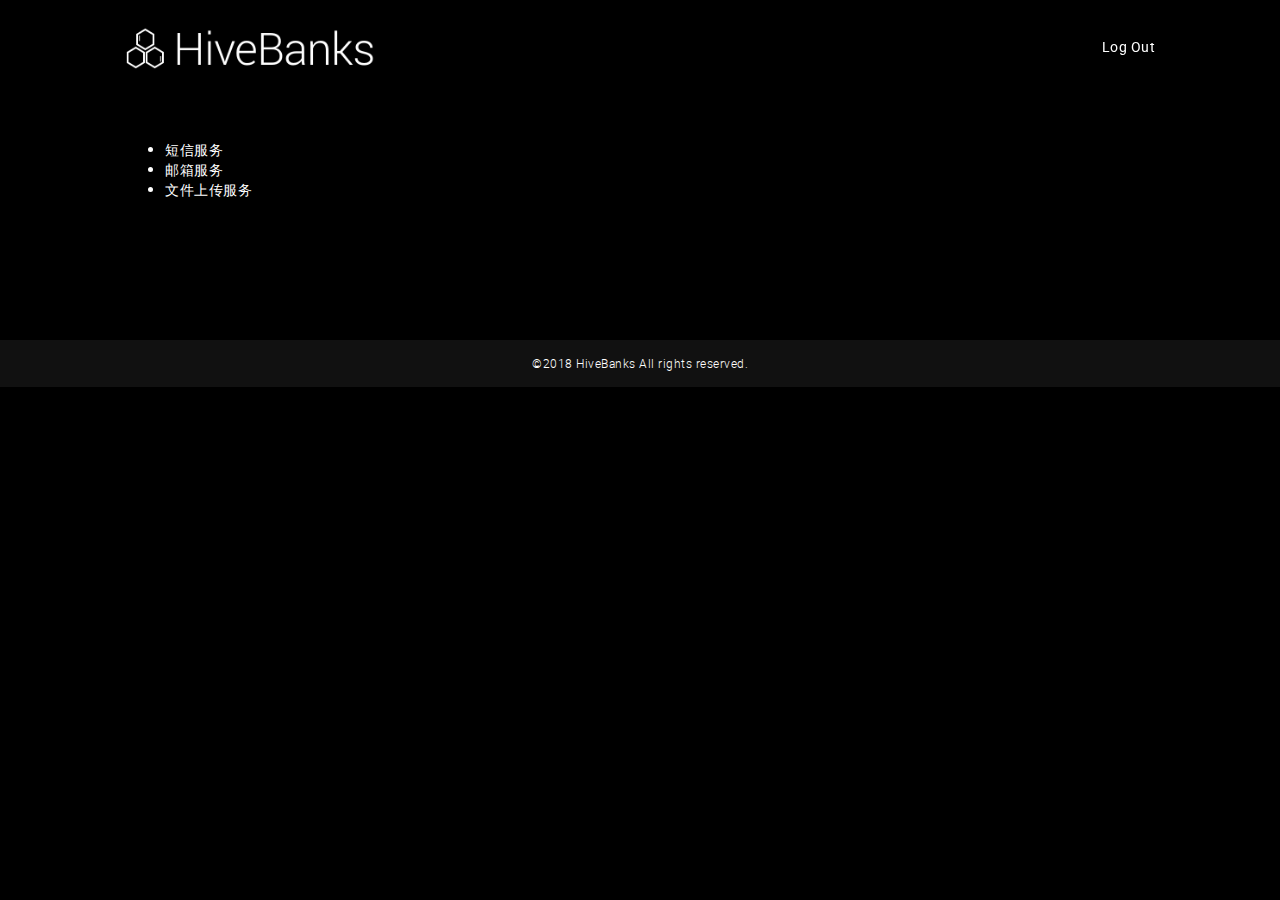
==== account.html @ 945f9048 "hivebanksweb" ====
<!Doctype html>
<html lang="en">
<head>

    <meta charset="utf-8">
    <meta http-equiv="X-UA-Compatible" content="IE=edge">
    <meta name="viewport" content="width=device-width, initial-scale=1, maximum-scale=1, user-scalable=no">

    <title>Hive Banks</title>
    <meta name="description" content="">

    <!-- Fav Icons -->
    <!-- <link rel="apple-touch-icon" sizes="120x120" href="/apple-touch-icon.png"> -->
    <!-- <link rel="icon" type="image/png" sizes="32x32" href="/favicon-32x32.png"> -->
    <!-- <link rel="icon" type="image/png" sizes="16x16" href="/favicon-16x16.png"> -->
    <!-- <link rel="manifest" href="/site.webmanifest"> -->
    <!-- <link rel="mask-icon" href="/safari-pinned-tab.svg" color="#5bbad5"> -->
    <meta name="msapplication-TileColor" content="#ffffff">
    <meta name="theme-color" content="#ffffff">

    <!-- CSS Includes -->
    <link rel="stylesheet" href="assets/css/bootstrap.min.css">
    <link href="assets/css/application.css" rel="stylesheet">
    <link rel="stylesheet" href="assets/css/animate.css">
    <link rel="stylesheet" href="assets/css/account.css">

    <!-- HTML5 shim and Respond.js for legacy support -->
    <!--[if lt IE 9]>
    <!--<script src="https://oss.maxcdn.com/html5shiv/3.7.3/html5shiv.min.js"></script>-->
    <!--<script src="https://oss.maxcdn.com/respond/1.4.2/respond.min.js"></script>-->
    <!--<![endif]&ndash;&gt;-->

    <!--<link rel="stylesheet" href="http://www.hivebanks.com/assets/js/layer/theme/default/layer.css?v=3.1.1"-->
    <link rel="stylesheet" href="assets/js/layer/theme/default/layer.css?v=3.1.1"
          id="layuicss-layer">
</head>
<style>
    .section--curveTop{
        background: unset;
    }
    /*body,html{*/
        /*background: #ffffff;*/
    /*}*/
    /*header.header{*/
        /*background: #000000;*/
        /*padding: 0;*/
    /*}*/
    /*.header-nav{*/
        /*align-items: center;*/
    /*}*/
    /*.wrapper{*/
        /*max-width: 1170px;*/
    /*}*/
</style>
<body>

<!-- Header -->
<header class="header">
    <div class="wrapper header-nav">
        <a class="logo" href="index.html"><img src="assets/img/logo.png" alt="Logo"></a>
        <div class="nav">
            <ul>
                <!--<li><a href="#projectProcess">Project Progress</a></li>-->
                <!--<li><a href="#useTutorial">Use Tutorial</a></li>-->
                <!--<li><a href="#ourTeam">OurTeam</a></li>-->
                <!--<li><a href="#download">DownLoad</a></li>-->
                <!--<li><a href="registerLa.html">Login</a></li>-->
                <li><a href="index.html">Log Out</a></li>
            </ul>
        </div>
        <!-- Hamburger Menu -->
        <div class="header__hamburger">
            <span></span>
            <span></span>
        </div>
    </div>

</header>

<section class="section section--hero" id="particles-js">
    <div class="wrapper">
        <div>
            <ul>
                <li>短信服务</li>
                <li>邮箱服务</li>
                <li>文件上传服务</li>
            </ul>
        </div>
    </div>
    <canvas class="particles-js-canvas-el" width="375" height="667" style="width: 100%; height: 100%;"></canvas>
</section>

<!-- Footer -->
<footer class="footer section--top100 section--curveTop">
    <div class="copyright">
        <div class="wrapper">
            ©2018 HiveBanks All rights reserved.
        </div>
    </div>
</footer>
<!-- Footer JS includes -->
<!--<script src="assets/js/cnt.js"></script>-->
<!-- Essential JS Includes -->
<script src="assets/js/jquery-3.3.1.min.js"></script>
<script src="assets/js/bootstrap.min.js"></script>
<script src="assets/js/wow.min.js"></script>
<!--<script src="assets/js/application.js"></script>-->
<!--<script src="assets/js/particles.min.js"></script>-->
<!--<script src="assets/js/particles.js"></script>-->
<script src="assets/js/layer/layer.js"></script>
<script src="assets/js/common.js"></script>
<script src="assets/js/account.js"></script>
<script>
    new WOW().init();
</script>

</body>
</html>
---- assets/css/application.css ----
@font-face {
  font-family: 'Roboto';
  src: url("../fonts/roboto-light-webfont.woff2") format("woff2"), url("../fonts/roboto-light-webfont.woff") format("woff");
  font-weight: 300;
  font-style: normal; }

@font-face {
  font-family: 'Roboto';
  src: url("../fonts/roboto-regular-webfont.woff2") format("woff2"), url("../fonts/roboto-regular-webfont.woff") format("woff");
  font-weight: normal;
  font-style: normal; }

@font-face {
  font-family: 'Roboto';
  src: url("../fonts/roboto-bold-webfont.woff2") format("woff2"), url("../fonts/roboto-bold-webfont.woff") format("woff");
  font-weight: 600;
  font-style: normal; }
.text-center{
  text-align: center;
}
.row {
  box-sizing: border-box;
  display: flex;
  flex: 0 1 auto;
  flex-direction: row;
  flex-wrap: wrap;
  margin-right: -15px;
  margin-left: 0;
  width: calc(100% + 15px);
  height: 100%; }

.column__xs--1 {
  width: 100%;
  display: block;
  padding: 0 15px 0 0;
  -webkit-box-sizing: border-box;
  -moz-box-sizing: border-box;
  box-sizing: border-box; }
  @media only screen and (min-width: 321px) {
    .column__xs--1 {
      flex-basis: 8.33333%;
      max-width: 8.33333%;
      flex-grow: 1;
      padding: 0 15px 0 0; } }

@media only screen and (max-width: 320px) {
  .hidden__xs {
    display: none !important; } }

.column__xs--2 {
  width: 100%;
  display: block;
  padding: 0 15px 0 0;
  -webkit-box-sizing: border-box;
  -moz-box-sizing: border-box;
  box-sizing: border-box; }
  @media only screen and (min-width: 321px) {
    .column__xs--2 {
      flex-basis: 16.66667%;
      max-width: 16.66667%;
      flex-grow: 1;
      padding: 0 15px 0 0; } }

@media only screen and (max-width: 320px) {
  .hidden__xs {
    display: none !important; } }

.column__xs--3 {
  width: 100%;
  display: block;
  padding: 0 15px 0 0;
  -webkit-box-sizing: border-box;
  -moz-box-sizing: border-box;
  box-sizing: border-box; }
  @media only screen and (min-width: 321px) {
    .column__xs--3 {
      flex-basis: 25%;
      max-width: 25%;
      flex-grow: 1;
      padding: 0 15px 0 0; } }

@media only screen and (max-width: 320px) {
  .hidden__xs {
    display: none !important; } }

.column__xs--4 {
  width: 100%;
  display: block;
  padding: 0 15px 0 0;
  -webkit-box-sizing: border-box;
  -moz-box-sizing: border-box;
  box-sizing: border-box; }
  @media only screen and (min-width: 321px) {
    .column__xs--4 {
      flex-basis: 33.33333%;
      max-width: 33.33333%;
      flex-grow: 1;
      padding: 0 15px 0 0; } }

@media only screen and (max-width: 320px) {
  .hidden__xs {
    display: none !important; } }

.column__xs--5 {
  width: 100%;
  display: block;
  padding: 0 15px 0 0;
  -webkit-box-sizing: border-box;
  -moz-box-sizing: border-box;
  box-sizing: border-box; }
  @media only screen and (min-width: 321px) {
    .column__xs--5 {
      flex-basis: 41.66667%;
      max-width: 41.66667%;
      flex-grow: 1;
      padding: 0 15px 0 0; } }

@media only screen and (max-width: 320px) {
  .hidden__xs {
    display: none !important; } }

.column__xs--6 {
  width: 100%;
  display: block;
  padding: 0 15px 0 0;
  -webkit-box-sizing: border-box;
  -moz-box-sizing: border-box;
  box-sizing: border-box; }
  @media only screen and (min-width: 321px) {
    .column__xs--6 {
      flex-basis: 50%;
      max-width: 50%;
      flex-grow: 1;
      padding: 0 15px 0 0; } }

@media only screen and (max-width: 320px) {
  .hidden__xs {
    display: none !important; } }

.column__xs--7 {
  width: 100%;
  display: block;
  padding: 0 15px 0 0;
  -webkit-box-sizing: border-box;
  -moz-box-sizing: border-box;
  box-sizing: border-box; }
  @media only screen and (min-width: 321px) {
    .column__xs--7 {
      flex-basis: 58.33333%;
      max-width: 58.33333%;
      flex-grow: 1;
      padding: 0 15px 0 0; } }

@media only screen and (max-width: 320px) {
  .hidden__xs {
    display: none !important; } }

.column__xs--8 {
  width: 100%;
  display: block;
  padding: 0 15px 0 0;
  -webkit-box-sizing: border-box;
  -moz-box-sizing: border-box;
  box-sizing: border-box; }
  @media only screen and (min-width: 321px) {
    .column__xs--8 {
      flex-basis: 66.66667%;
      max-width: 66.66667%;
      flex-grow: 1;
      padding: 0 15px 0 0; } }

@media only screen and (max-width: 320px) {
  .hidden__xs {
    display: none !important; } }

.column__xs--9 {
  width: 100%;
  display: block;
  padding: 0 15px 0 0;
  -webkit-box-sizing: border-box;
  -moz-box-sizing: border-box;
  box-sizing: border-box; }
  @media only screen and (min-width: 321px) {
    .column__xs--9 {
      flex-basis: 75%;
      max-width: 75%;
      flex-grow: 1;
      padding: 0 15px 0 0; } }

@media only screen and (max-width: 320px) {
  .hidden__xs {
    display: none !important; } }

.column__xs--10 {
  width: 100%;
  display: block;
  padding: 0 15px 0 0;
  -webkit-box-sizing: border-box;
  -moz-box-sizing: border-box;
  box-sizing: border-box; }
  @media only screen and (min-width: 321px) {
    .column__xs--10 {
      flex-basis: 83.33333%;
      max-width: 83.33333%;
      flex-grow: 1;
      padding: 0 15px 0 0; } }

@media only screen and (max-width: 320px) {
  .hidden__xs {
    display: none !important; } }

.column__xs--11 {
  width: 100%;
  display: block;
  padding: 0 15px 0 0;
  -webkit-box-sizing: border-box;
  -moz-box-sizing: border-box;
  box-sizing: border-box; }
  @media only screen and (min-width: 321px) {
    .column__xs--11 {
      flex-basis: 91.66667%;
      max-width: 91.66667%;
      flex-grow: 1;
      padding: 0 15px 0 0; } }

@media only screen and (max-width: 320px) {
  .hidden__xs {
    display: none !important; } }

.column__xs--12 {
  width: 100%;
  display: block;
  padding: 0 15px 0 0;
  -webkit-box-sizing: border-box;
  -moz-box-sizing: border-box;
  box-sizing: border-box; }
  @media only screen and (min-width: 321px) {
    .column__xs--12 {
      flex-basis: 100%;
      max-width: 100%;
      flex-grow: 1;
      padding: 0 15px 0 0; } }

@media only screen and (max-width: 320px) {
  .hidden__xs {
    display: none !important; } }

.column__sm--1 {
  width: 100%;
  display: block;
  padding: 0 15px 0 0;
  -webkit-box-sizing: border-box;
  -moz-box-sizing: border-box;
  box-sizing: border-box; }
  @media only screen and (min-width: 481px) {
    .column__sm--1 {
      flex-basis: 8.33333%;
      max-width: 8.33333%;
      flex-grow: 1;
      padding: 0 15px 0 0; } }

@media only screen and (max-width: 480px) and (min-width: 321px) {
  .hidden__sm {
    display: none !important; } }

.column__sm--2 {
  width: 100%;
  display: block;
  padding: 0 15px 0 0;
  -webkit-box-sizing: border-box;
  -moz-box-sizing: border-box;
  box-sizing: border-box; }
  @media only screen and (min-width: 481px) {
    .column__sm--2 {
      flex-basis: 16.66667%;
      max-width: 16.66667%;
      flex-grow: 1;
      padding: 0 15px 0 0; } }

@media only screen and (max-width: 480px) and (min-width: 321px) {
  .hidden__sm {
    display: none !important; } }

.column__sm--3 {
  width: 100%;
  display: block;
  padding: 0 15px 0 0;
  -webkit-box-sizing: border-box;
  -moz-box-sizing: border-box;
  box-sizing: border-box; }
  @media only screen and (min-width: 481px) {
    .column__sm--3 {
      flex-basis: 25%;
      max-width: 25%;
      flex-grow: 1;
      padding: 0 15px 0 0; } }

@media only screen and (max-width: 480px) and (min-width: 321px) {
  .hidden__sm {
    display: none !important; } }

.column__sm--4 {
  width: 100%;
  display: block;
  padding: 0 15px 0 0;
  -webkit-box-sizing: border-box;
  -moz-box-sizing: border-box;
  box-sizing: border-box; }
  @media only screen and (min-width: 481px) {
    .column__sm--4 {
      flex-basis: 33.33333%;
      max-width: 33.33333%;
      flex-grow: 1;
      padding: 0 15px 0 0; } }

@media only screen and (max-width: 480px) and (min-width: 321px) {
  .hidden__sm {
    display: none !important; } }

.column__sm--5 {
  width: 100%;
  display: block;
  padding: 0 15px 0 0;
  -webkit-box-sizing: border-box;
  -moz-box-sizing: border-box;
  box-sizing: border-box; }
  @media only screen and (min-width: 481px) {
    .column__sm--5 {
      flex-basis: 41.66667%;
      max-width: 41.66667%;
      flex-grow: 1;
      padding: 0 15px 0 0; } }

@media only screen and (max-width: 480px) and (min-width: 321px) {
  .hidden__sm {
    display: none !important; } }

.column__sm--6 {
  width: 100%;
  display: block;
  padding: 0 15px 0 0;
  -webkit-box-sizing: border-box;
  -moz-box-sizing: border-box;
  box-sizing: border-box; }
  @media only screen and (min-width: 481px) {
    .column__sm--6 {
      flex-basis: 50%;
      max-width: 50%;
      flex-grow: 1;
      padding: 0 15px 0 0; } }

@media only screen and (max-width: 480px) and (min-width: 321px) {
  .hidden__sm {
    display: none !important; } }

.column__sm--7 {
  width: 100%;
  display: block;
  padding: 0 15px 0 0;
  -webkit-box-sizing: border-box;
  -moz-box-sizing: border-box;
  box-sizing: border-box; }
  @media only screen and (min-width: 481px) {
    .column__sm--7 {
      flex-basis: 58.33333%;
      max-width: 58.33333%;
      flex-grow: 1;
      padding: 0 15px 0 0; } }

@media only screen and (max-width: 480px) and (min-width: 321px) {
  .hidden__sm {
    display: none !important; } }

.column__sm--8 {
  width: 100%;
  display: block;
  padding: 0 15px 0 0;
  -webkit-box-sizing: border-box;
  -moz-box-sizing: border-box;
  box-sizing: border-box; }
  @media only screen and (min-width: 481px) {
    .column__sm--8 {
      flex-basis: 66.66667%;
      max-width: 66.66667%;
      flex-grow: 1;
      padding: 0 15px 0 0; } }

@media only screen and (max-width: 480px) and (min-width: 321px) {
  .hidden__sm {
    display: none !important; } }

.column__sm--9 {
  width: 100%;
  display: block;
  padding: 0 15px 0 0;
  -webkit-box-sizing: border-box;
  -moz-box-sizing: border-box;
  box-sizing: border-box; }
  @media only screen and (min-width: 481px) {
    .column__sm--9 {
      flex-basis: 75%;
      max-width: 75%;
      flex-grow: 1;
      padding: 0 15px 0 0; } }

@media only screen and (max-width: 480px) and (min-width: 321px) {
  .hidden__sm {
    display: none !important; } }

.column__sm--10 {
  width: 100%;
  display: block;
  padding: 0 15px 0 0;
  -webkit-box-sizing: border-box;
  -moz-box-sizing: border-box;
  box-sizing: border-box; }
  @media only screen and (min-width: 481px) {
    .column__sm--10 {
      flex-basis: 83.33333%;
      max-width: 83.33333%;
      flex-grow: 1;
      padding: 0 15px 0 0; } }

@media only screen and (max-width: 480px) and (min-width: 321px) {
  .hidden__sm {
    display: none !important; } }

.column__sm--11 {
  width: 100%;
  display: block;
  padding: 0 15px 0 0;
  -webkit-box-sizing: border-box;
  -moz-box-sizing: border-box;
  box-sizing: border-box; }
  @media only screen and (min-width: 481px) {
    .column__sm--11 {
      flex-basis: 91.66667%;
      max-width: 91.66667%;
      flex-grow: 1;
      padding: 0 15px 0 0; } }

@media only screen and (max-width: 480px) and (min-width: 321px) {
  .hidden__sm {
    display: none !important; } }

.column__sm--12 {
  width: 100%;
  display: block;
  padding: 0 15px 0 0;
  -webkit-box-sizing: border-box;
  -moz-box-sizing: border-box;
  box-sizing: border-box; }
  @media only screen and (min-width: 481px) {
    .column__sm--12 {
      flex-basis: 100%;
      max-width: 100%;
      flex-grow: 1;
      padding: 0 15px 0 0; } }

@media only screen and (max-width: 480px) and (min-width: 321px) {
  .hidden__sm {
    display: none !important; } }

.column__md--1 {
  width: 100%;
  display: block;
  padding: 0 15px 0 0;
  -webkit-box-sizing: border-box;
  -moz-box-sizing: border-box;
  box-sizing: border-box; }
  @media only screen and (min-width: 769px) {
    .column__md--1 {
      flex-basis: 8.33333%;
      max-width: 8.33333%;
      flex-grow: 1;
      padding: 0 15px 0 0; } }

@media only screen and (max-width: 768px) and (min-width: 481px) {
  .hidden__md {
    display: none !important; } }

.column__md--2 {
  width: 100%;
  display: block;
  padding: 0 15px 0 0;
  -webkit-box-sizing: border-box;
  -moz-box-sizing: border-box;
  box-sizing: border-box; }
  @media only screen and (min-width: 769px) {
    .column__md--2 {
      flex-basis: 16.66667%;
      max-width: 16.66667%;
      flex-grow: 1;
      padding: 0 15px 0 0; } }

@media only screen and (max-width: 768px) and (min-width: 481px) {
  .hidden__md {
    display: none !important; } }

.column__md--3 {
  width: 100%;
  display: block;
  padding: 0 15px 0 0;
  -webkit-box-sizing: border-box;
  -moz-box-sizing: border-box;
  box-sizing: border-box; }
  @media only screen and (min-width: 769px) {
    .column__md--3 {
      flex-basis: 25%;
      max-width: 25%;
      flex-grow: 1;
      padding: 0 15px 0 0; } }

@media only screen and (max-width: 768px) and (min-width: 481px) {
  .hidden__md {
    display: none !important; } }

.column__md--4 {
  width: 100%;
  display: block;
  padding: 0 15px 0 0;
  -webkit-box-sizing: border-box;
  -moz-box-sizing: border-box;
  box-sizing: border-box; }
  @media only screen and (min-width: 769px) {
    .column__md--4 {
      flex-basis: 33.33333%;
      max-width: 33.33333%;
      flex-grow: 1;
      padding: 0 15px 0 0; } }

@media only screen and (max-width: 768px) and (min-width: 481px) {
  .hidden__md {
    display: none !important; } }

.column__md--5 {
  width: 100%;
  display: block;
  padding: 0 15px 0 0;
  -webkit-box-sizing: border-box;
  -moz-box-sizing: border-box;
  box-sizing: border-box; }
  @media only screen and (min-width: 769px) {
    .column__md--5 {
      flex-basis: 41.66667%;
      max-width: 41.66667%;
      flex-grow: 1;
      padding: 0 15px 0 0; } }

@media only screen and (max-width: 768px) and (min-width: 481px) {
  .hidden__md {
    display: none !important; } }

.column__md--6 {
  width: 100%;
  display: block;
  padding: 0 15px 0 0;
  -webkit-box-sizing: border-box;
  -moz-box-sizing: border-box;
  box-sizing: border-box; }
  @media only screen and (min-width: 769px) {
    .column__md--6 {
      flex-basis: 50%;
      max-width: 50%;
      flex-grow: 1;
      padding: 0 15px 0 0; } }

@media only screen and (max-width: 768px) and (min-width: 481px) {
  .hidden__md {
    display: none !important; } }

.column__md--7 {
  width: 100%;
  display: block;
  padding: 0 15px 0 0;
  -webkit-box-sizing: border-box;
  -moz-box-sizing: border-box;
  box-sizing: border-box; }
  @media only screen and (min-width: 769px) {
    .column__md--7 {
      flex-basis: 58.33333%;
      max-width: 58.33333%;
      flex-grow: 1;
      padding: 0 15px 0 0; } }

@media only screen and (max-width: 768px) and (min-width: 481px) {
  .hidden__md {
    display: none !important; } }

.column__md--8 {
  width: 100%;
  display: block;
  padding: 0 15px 0 0;
  -webkit-box-sizing: border-box;
  -moz-box-sizing: border-box;
  box-sizing: border-box; }
  @media only screen and (min-width: 769px) {
    .column__md--8 {
      flex-basis: 66.66667%;
      max-width: 66.66667%;
      flex-grow: 1;
      padding: 0 15px 0 0; } }

@media only screen and (max-width: 768px) and (min-width: 481px) {
  .hidden__md {
    display: none !important; } }

.column__md--9 {
  width: 100%;
  display: block;
  padding: 0 15px 0 0;
  -webkit-box-sizing: border-box;
  -moz-box-sizing: border-box;
  box-sizing: border-box; }
  @media only screen and (min-width: 769px) {
    .column__md--9 {
      flex-basis: 75%;
      max-width: 75%;
      flex-grow: 1;
      padding: 0 15px 0 0; } }

@media only screen and (max-width: 768px) and (min-width: 481px) {
  .hidden__md {
    display: none !important; } }

.column__md--10 {
  width: 100%;
  display: block;
  padding: 0 15px 0 0;
  -webkit-box-sizing: border-box;
  -moz-box-sizing: border-box;
  box-sizing: border-box; }
  @media only screen and (min-width: 769px) {
    .column__md--10 {
      flex-basis: 83.33333%;
      max-width: 83.33333%;
      flex-grow: 1;
      padding: 0 15px 0 0; } }

@media only screen and (max-width: 768px) and (min-width: 481px) {
  .hidden__md {
    display: none !important; } }

.column__md--11 {
  width: 100%;
  display: block;
  padding: 0 15px 0 0;
  -webkit-box-sizing: border-box;
  -moz-box-sizing: border-box;
  box-sizing: border-box; }
  @media only screen and (min-width: 769px) {
    .column__md--11 {
      flex-basis: 91.66667%;
      max-width: 91.66667%;
      flex-grow: 1;
      padding: 0 15px 0 0; } }

@media only screen and (max-width: 768px) and (min-width: 481px) {
  .hidden__md {
    display: none !important; } }

.column__md--12 {
  width: 100%;
  display: block;
  padding: 0 15px 0 0;
  -webkit-box-sizing: border-box;
  -moz-box-sizing: border-box;
  box-sizing: border-box; }
  @media only screen and (min-width: 769px) {
    .column__md--12 {
      flex-basis: 100%;
      max-width: 100%;
      flex-grow: 1;
      padding: 0 15px 0 0; } }

@media only screen and (max-width: 768px) and (min-width: 481px) {
  .hidden__md {
    display: none !important; } }

.column__lg--1 {
  width: 100%;
  display: block;
  padding: 0 15px 0 0;
  -webkit-box-sizing: border-box;
  -moz-box-sizing: border-box;
  box-sizing: border-box; }
  @media only screen and (min-width: 1025px) {
    .column__lg--1 {
      flex-basis: 8.33333%;
      max-width: 8.33333%;
      flex-grow: 1;
      padding: 0 15px 0 0; } }

@media only screen and (max-width: 1024px) and (min-width: 769px) {
  .hidden__lg {
    display: none !important; } }

.column__lg--2 {
  width: 100%;
  display: block;
  padding: 0 15px 0 0;
  -webkit-box-sizing: border-box;
  -moz-box-sizing: border-box;
  box-sizing: border-box; }
  @media only screen and (min-width: 1025px) {
    .column__lg--2 {
      flex-basis: 16.66667%;
      max-width: 16.66667%;
      flex-grow: 1;
      padding: 0 15px 0 0; } }

@media only screen and (max-width: 1024px) and (min-width: 769px) {
  .hidden__lg {
    display: none !important; } }

.column__lg--3 {
  width: 100%;
  display: block;
  padding: 0 15px 0 0;
  -webkit-box-sizing: border-box;
  -moz-box-sizing: border-box;
  box-sizing: border-box; }
  @media only screen and (min-width: 1025px) {
    .column__lg--3 {
      flex-basis: 25%;
      max-width: 25%;
      flex-grow: 1;
      padding: 0 15px 0 0; } }

@media only screen and (max-width: 1024px) and (min-width: 769px) {
  .hidden__lg {
    display: none !important; } }

.column__lg--4 {
  width: 100%;
  display: block;
  padding: 0 15px 0 0;
  -webkit-box-sizing: border-box;
  -moz-box-sizing: border-box;
  box-sizing: border-box; }
  @media only screen and (min-width: 1025px) {
    .column__lg--4 {
      flex-basis: 33.33333%;
      max-width: 33.33333%;
      flex-grow: 1;
      padding: 0 15px 0 0; } }

@media only screen and (max-width: 1024px) and (min-width: 769px) {
  .hidden__lg {
    display: none !important; } }

.column__lg--5 {
  width: 100%;
  display: block;
  padding: 0 15px 0 0;
  -webkit-box-sizing: border-box;
  -moz-box-sizing: border-box;
  box-sizing: border-box; }
  @media only screen and (min-width: 1025px) {
    .column__lg--5 {
      flex-basis: 41.66667%;
      max-width: 41.66667%;
      flex-grow: 1;
      padding: 0 15px 0 0; } }

@media only screen and (max-width: 1024px) and (min-width: 769px) {
  .hidden__lg {
    display: none !important; } }

.column__lg--6 {
  width: 100%;
  display: block;
  padding: 0 15px 0 0;
  -webkit-box-sizing: border-box;
  -moz-box-sizing: border-box;
  box-sizing: border-box; }
  @media only screen and (min-width: 1025px) {
    .column__lg--6 {
      flex-basis: 50%;
      max-width: 50%;
      flex-grow: 1;
      padding: 0 15px 0 0; } }

@media only screen and (max-width: 1024px) and (min-width: 769px) {
  .hidden__lg {
    display: none !important; } }

.column__lg--7 {
  width: 100%;
  display: block;
  padding: 0 15px 0 0;
  -webkit-box-sizing: border-box;
  -moz-box-sizing: border-box;
  box-sizing: border-box; }
  @media only screen and (min-width: 1025px) {
    .column__lg--7 {
      flex-basis: 58.33333%;
      max-width: 58.33333%;
      flex-grow: 1;
      padding: 0 15px 0 0; } }

@media only screen and (max-width: 1024px) and (min-width: 769px) {
  .hidden__lg {
    display: none !important; } }

.column__lg--8 {
  width: 100%;
  display: block;
  padding: 0 15px 0 0;
  -webkit-box-sizing: border-box;
  -moz-box-sizing: border-box;
  box-sizing: border-box; }
  @media only screen and (min-width: 1025px) {
    .column__lg--8 {
      flex-basis: 66.66667%;
      max-width: 66.66667%;
      flex-grow: 1;
      padding: 0 15px 0 0; } }

@media only screen and (max-width: 1024px) and (min-width: 769px) {
  .hidden__lg {
    display: none !important; } }

.column__lg--9 {
  width: 100%;
  display: block;
  padding: 0 15px 0 0;
  -webkit-box-sizing: border-box;
  -moz-box-sizing: border-box;
  box-sizing: border-box; }
  @media only screen and (min-width: 1025px) {
    .column__lg--9 {
      flex-basis: 75%;
      max-width: 75%;
      flex-grow: 1;
      padding: 0 15px 0 0; } }

@media only screen and (max-width: 1024px) and (min-width: 769px) {
  .hidden__lg {
    display: none !important; } }

.column__lg--10 {
  width: 100%;
  display: block;
  padding: 0 15px 0 0;
  -webkit-box-sizing: border-box;
  -moz-box-sizing: border-box;
  box-sizing: border-box; }
  @media only screen and (min-width: 1025px) {
    .column__lg--10 {
      flex-basis: 83.33333%;
      max-width: 83.33333%;
      flex-grow: 1;
      padding: 0 15px 0 0; } }

@media only screen and (max-width: 1024px) and (min-width: 769px) {
  .hidden__lg {
    display: none !important; } }

.column__lg--11 {
  width: 100%;
  display: block;
  padding: 0 15px 0 0;
  -webkit-box-sizing: border-box;
  -moz-box-sizing: border-box;
  box-sizing: border-box; }
  @media only screen and (min-width: 1025px) {
    .column__lg--11 {
      flex-basis: 91.66667%;
      max-width: 91.66667%;
      flex-grow: 1;
      padding: 0 15px 0 0; } }

@media only screen and (max-width: 1024px) and (min-width: 769px) {
  .hidden__lg {
    display: none !important; } }

.column__lg--12 {
  width: 100%;
  display: block;
  padding: 0 15px 0 0;
  -webkit-box-sizing: border-box;
  -moz-box-sizing: border-box;
  box-sizing: border-box; }
  @media only screen and (min-width: 1025px) {
    .column__lg--12 {
      flex-basis: 100%;
      max-width: 100%;
      flex-grow: 1;
      padding: 0 15px 0 0; } }

@media only screen and (max-width: 1024px) and (min-width: 769px) {
  .hidden__lg {
    display: none !important; } }

.column__xl--1 {
  width: 100%;
  display: block;
  padding: 0 15px 0 0;
  -webkit-box-sizing: border-box;
  -moz-box-sizing: border-box;
  box-sizing: border-box; }
  @media only screen and (min-width: 1146px) {
    .column__xl--1 {
      flex-basis: 8.33333%;
      max-width: 8.33333%;
      flex-grow: 1;
      padding: 0 15px 0 0; } }

@media only screen and (min-width: 1025px) {
  .hidden__xl {
    display: none !important; } }

.column__xl--2 {
  width: 100%;
  display: block;
  padding: 0 15px 0 0;
  -webkit-box-sizing: border-box;
  -moz-box-sizing: border-box;
  box-sizing: border-box; }
  @media only screen and (min-width: 1146px) {
    .column__xl--2 {
      flex-basis: 16.66667%;
      max-width: 16.66667%;
      flex-grow: 1;
      padding: 0 15px 0 0; } }

@media only screen and (min-width: 1025px) {
  .hidden__xl {
    display: none !important; } }

.column__xl--3 {
  width: 100%;
  display: block;
  padding: 0 15px 0 0;
  -webkit-box-sizing: border-box;
  -moz-box-sizing: border-box;
  box-sizing: border-box; }
  @media only screen and (min-width: 1146px) {
    .column__xl--3 {
      flex-basis: 25%;
      max-width: 25%;
      flex-grow: 1;
      padding: 0 15px 0 0; } }

@media only screen and (min-width: 1025px) {
  .hidden__xl {
    display: none !important; } }

.column__xl--4 {
  width: 100%;
  display: block;
  padding: 0 15px 0 0;
  -webkit-box-sizing: border-box;
  -moz-box-sizing: border-box;
  box-sizing: border-box; }
  @media only screen and (min-width: 1146px) {
    .column__xl--4 {
      flex-basis: 33.33333%;
      max-width: 33.33333%;
      flex-grow: 1;
      padding: 0 15px 0 0; } }

@media only screen and (min-width: 1025px) {
  .hidden__xl {
    display: none !important; } }

.column__xl--5 {
  width: 100%;
  display: block;
  padding: 0 15px 0 0;
  -webkit-box-sizing: border-box;
  -moz-box-sizing: border-box;
  box-sizing: border-box; }
  @media only screen and (min-width: 1146px) {
    .column__xl--5 {
      flex-basis: 41.66667%;
      max-width: 41.66667%;
      flex-grow: 1;
      padding: 0 15px 0 0; } }

@media only screen and (min-width: 1025px) {
  .hidden__xl {
    display: none !important; } }

.column__xl--6 {
  width: 100%;
  display: block;
  padding: 0 15px 0 0;
  -webkit-box-sizing: border-box;
  -moz-box-sizing: border-box;
  box-sizing: border-box; }
  @media only screen and (min-width: 1146px) {
    .column__xl--6 {
      flex-basis: 50%;
      max-width: 50%;
      flex-grow: 1;
      padding: 0 15px 0 0; } }

@media only screen and (min-width: 1025px) {
  .hidden__xl {
    display: none !important; } }

.column__xl--7 {
  width: 100%;
  display: block;
  padding: 0 15px 0 0;
  -webkit-box-sizing: border-box;
  -moz-box-sizing: border-box;
  box-sizing: border-box; }
  @media only screen and (min-width: 1146px) {
    .column__xl--7 {
      flex-basis: 58.33333%;
      max-width: 58.33333%;
      flex-grow: 1;
      padding: 0 15px 0 0; } }

@media only screen and (min-width: 1025px) {
  .hidden__xl {
    display: none !important; } }

.column__xl--8 {
  width: 100%;
  display: block;
  padding: 0 15px 0 0;
  -webkit-box-sizing: border-box;
  -moz-box-sizing: border-box;
  box-sizing: border-box; }
  @media only screen and (min-width: 1146px) {
    .column__xl--8 {
      flex-basis: 66.66667%;
      max-width: 66.66667%;
      flex-grow: 1;
      padding: 0 15px 0 0; } }

@media only screen and (min-width: 1025px) {
  .hidden__xl {
    display: none !important; } }

.column__xl--9 {
  width: 100%;
  display: block;
  padding: 0 15px 0 0;
  -webkit-box-sizing: border-box;
  -moz-box-sizing: border-box;
  box-sizing: border-box; }
  @media only screen and (min-width: 1146px) {
    .column__xl--9 {
      flex-basis: 75%;
      max-width: 75%;
      flex-grow: 1;
      padding: 0 15px 0 0; } }

@media only screen and (min-width: 1025px) {
  .hidden__xl {
    display: none !important; } }

.column__xl--10 {
  width: 100%;
  display: block;
  padding: 0 15px 0 0;
  -webkit-box-sizing: border-box;
  -moz-box-sizing: border-box;
  box-sizing: border-box; }
  @media only screen and (min-width: 1146px) {
    .column__xl--10 {
      flex-basis: 83.33333%;
      max-width: 83.33333%;
      flex-grow: 1;
      padding: 0 15px 0 0; } }

@media only screen and (min-width: 1025px) {
  .hidden__xl {
    display: none !important; } }

.column__xl--11 {
  width: 100%;
  display: block;
  padding: 0 15px 0 0;
  -webkit-box-sizing: border-box;
  -moz-box-sizing: border-box;
  box-sizing: border-box; }
  @media only screen and (min-width: 1146px) {
    .column__xl--11 {
      flex-basis: 91.66667%;
      max-width: 91.66667%;
      flex-grow: 1;
      padding: 0 15px 0 0; } }

@media only screen and (min-width: 1025px) {
  .hidden__xl {
    display: none !important; } }

.column__xl--12 {
  width: 100%;
  display: block;
  padding: 0 15px 0 0;
  -webkit-box-sizing: border-box;
  -moz-box-sizing: border-box;
  box-sizing: border-box; }
  @media only screen and (min-width: 1146px) {
    .column__xl--12 {
      flex-basis: 100%;
      max-width: 100%;
      flex-grow: 1;
      padding: 0 15px 0 0; } }

@media only screen and (min-width: 1025px) {
  .hidden__xl {
    display: none !important; } }

.modal {
  position: fixed;
  z-index: 9999;
  top: 0;
  left: 0;
  right: 0;
  bottom: 0;
  background-color: rgba(0, 0, 0, 0.7);
  -webkit-transition: all 0.5s;
  -moz-transition: all 0.5s;
  -ms-transition: all 0.5s;
  -o-transition: all 0.5s;
  transition: all 0.5s;
  opacity: 1; }
  .modal[data-active="false"] {
    opacity: 0;
    pointer-events: none; }
    .modal[data-active="false"] .modal__content {
      -webkit-transform: translate(-50%, -80%);
      -moz-transform: translate(-50%, -80%);
      -ms-transform: translate(-50%, -80%);
      -o-transform: translate(-50%, -80%);
      transform: translate(-50%, -80%); }
      @media only screen and (max-width: 320px) {
        .modal[data-active="false"] .modal__content {
          -webkit-transform: none;
          -moz-transform: none;
          -ms-transform: none;
          -o-transform: none;
          transform: none; } }
      @media only screen and (max-width: 480px) and (min-width: 321px) {
        .modal[data-active="false"] .modal__content {
          -webkit-transform: none;
          -moz-transform: none;
          -ms-transform: none;
          -o-transform: none;
          transform: none; } }
      @media only screen and (max-width: 768px) and (min-width: 481px) {
        .modal[data-active="false"] .modal__content {
          -webkit-transform: none;
          -moz-transform: none;
          -ms-transform: none;
          -o-transform: none;
          transform: none; } }
  .modal .modal__close {
    display: inline;
    float: right;
    cursor: pointer; }
  .modal .modal__content {
    position: absolute;
    width: 600px;
    max-width: 100%;
    min-height: 400px;
    max-height: 700px;
    top: 50%;
    left: 50%;
    -webkit-transform: translate(-50%, -50%);
    -moz-transform: translate(-50%, -50%);
    -ms-transform: translate(-50%, -50%);
    -o-transform: translate(-50%, -50%);
    transform: translate(-50%, -50%);
    -webkit-transition: all 0.5s;
    -moz-transition: all 0.5s;
    -ms-transition: all 0.5s;
    -o-transition: all 0.5s;
    transition: all 0.5s;
    background-color: #FFF;
    border-radius: 5px;
    padding: 20px; }
    @media only screen and (max-width: 320px) {
      .modal .modal__content {
        -webkit-transform: none;
        -moz-transform: none;
        -ms-transform: none;
        -o-transform: none;
        transform: none;
        border-radius: 0;
        top: 0;
        right: 0;
        left: 0;
        bottom: 0;
        width: 100%;
        height: 100%;
        max-height: none;
        max-width: none; } }
    @media only screen and (max-width: 480px) and (min-width: 321px) {
      .modal .modal__content {
        -webkit-transform: none;
        -moz-transform: none;
        -ms-transform: none;
        -o-transform: none;
        transform: none;
        border-radius: 0;
        top: 0;
        right: 0;
        left: 0;
        bottom: 0;
        width: 100%;
        height: 100%;
        max-height: none;
        max-width: none; } }
    @media only screen and (max-width: 768px) and (min-width: 481px) {
      .modal .modal__content {
        -webkit-transform: none;
        -moz-transform: none;
        -ms-transform: none;
        -o-transform: none;
        transform: none;
        border-radius: 0;
        top: 0;
        right: 0;
        left: 0;
        bottom: 0;
        width: 100%;
        height: 100%;
        max-height: none;
        max-width: none; } }
    .modal .modal__content .modal__dismiss {
      position: absolute;
      height: 50px;
      right: 20px;
      top: 0;
      line-height: 50px;
      color: rgba(0, 0, 0, 0.3);
      font-weight: 100;
      font-size: 20px;
      cursor: pointer;
      -webkit-transition: all 0.5s;
      -moz-transition: all 0.5s;
      -ms-transition: all 0.5s;
      -o-transition: all 0.5s;
      transition: all 0.5s; }
      .modal .modal__content .modal__dismiss:hover {
        color: rgba(255, 0, 0, 0.3); }

canvas {
  display: block;
  vertical-align: bottom;
  position: fixed;
  top: 5%;
  z-index: 1;
  pointer-events: none; }

/* ---- particles.js container ---- */
#particles-js {
  width: 100%;
  height: 100%;
  background-repeat: no-repeat;
  background-size: cover;
  background-position: 50% 50%;
  z-index: 1; }

html, body {
  margin: 0;
  padding: 0;
  color: #fff;
  letter-spacing: 0.5px;
  font-family: "Roboto", sans-serif;
  font-weight: 300;
  background-color: #000; }

*, *:before, *:after {
  box-sizing: border-box; }

a {
  -webkit-transition: all 0.4s ease;
  -moz-transition: all 0.4s ease;
  -ms-transition: all 0.4s ease;
  -o-transition: all 0.4s ease;
  transition: all 0.4s ease; }
  a:link, a:visited, a:focus {
    text-decoration: none;
    color: #fff; }
  a:hover {
    border-color: transparent;
    color: #d9d9d9; }

h1 {
  font-family: "Roboto", sans-serif;
  font-size: 28px;
  line-height: 1.6;
  letter-spacing: 0.5px;
  text-align: center;
  font-weight: 300; }
  @media only screen and (min-width: 769px) {
    h1 {
      font-size: 38px; } }

h2 {
  font-family: "Roboto", sans-serif;
  font-size: 32px; }
  @media only screen and (max-width: 320px) {
    h2 {
      font-size: 26px; }
      h2 br {
        display: none; } }
  @media only screen and (max-width: 480px) and (min-width: 321px) {
    h2 {
      font-size: 26px; }
      h2 br {
        display: none; } }

h3 {
  margin: 0;
  font-family: "Roboto", sans-serif;
  font-size: 22px; }

h1, h2, h3, h4, h5 {
  font-weight: 400; }

p {
  margin: 0; }

/**
 * For modern browsers
 * 1. The space content is one way to avoid an Opera bug when the
 *    contenteditable attribute is included anywhere else in the document.
 *    Otherwise it causes space to appear at the top and bottom of elements
 *    that are clearfixed.
 * 2. The use of `table` rather than `block` is only necessary if using
 *    `:before` to contain the top-margins of child elements.
 */
.cf:before,
.cf:after {
  content: " ";
  /* 1 */
  display: table;
  /* 2 */ }

.cf:after {
  clear: both; }

/**
 * For IE 6/7 only
 * Include this rule to trigger hasLayout and contain floats.
 */
.cf {
  *zoom: 1; }

.header {
  color: #fff;
  padding: 20px 0;
  position: fixed;
  width: 100%;
  z-index: 999;
  -webkit-transition: all 0.4s ease;
  -moz-transition: all 0.4s ease;
  -ms-transition: all 0.4s ease;
  -o-transition: all 0.4s ease;
  transition: all 0.4s ease; }
  @media only screen and (max-width: 320px) {
    .header {
      background-color: #000; } }
  @media only screen and (max-width: 480px) and (min-width: 321px) {
    .header {
      background-color: #000; } }
  @media only screen and (max-width: 768px) and (min-width: 481px) {
    .header {
      background-color: #000; } }
  .header.scroll {
    padding: 5px 0;
    background-color: #000; }
    .header.scroll .logo {
      padding-top: 5px;
      width: 160px; }
    .header.scroll .nav {
      padding-top: 0; }
  .header-nav {
    display: flex;
    justify-content: space-between; }

.logo {
  width: 250px;
  -webkit-transition: all 0.4s ease;
  -moz-transition: all 0.4s ease;
  -ms-transition: all 0.4s ease;
  -o-transition: all 0.4s ease;
  transition: all 0.4s ease; }
  @media only screen and (max-width: 320px) {
    .logo {
      width: 200px; } }
  @media only screen and (max-width: 480px) and (min-width: 321px) {
    .logo {
      width: 200px; } }
  @media only screen and (max-width: 768px) and (min-width: 481px) {
    .logo {
      width: 200px; } }
  .logo img {
    width: 100%; }

.nav {
  padding-top: 2px; }
  .nav ul {
    list-style: none;
    margin: 0;
    padding: 0;
    width: 100%;
    display: flex;
    justify-content: space-around; }
    .nav ul li {
      padding: 15px; }
      .nav ul li.active a:after {
        width: 100%; }
      .nav ul li:last-child {
        padding-right: 0; }
      .nav ul li a {
        color: #fff;
        position: relative;
        font-weight: 400; }
        .nav ul li a:after {
          content: '';
          background-color: #fff;
          width: 0;
          height: 2px;
          left: 0;
          bottom: -4px;
          position: absolute;
          transition-duration: 0.3s; }
        .nav ul li a:hover:after, .nav ul li a.active:after {
          width: 100%; }
  @media only screen and (max-width: 320px) {
    .nav {
      height: 100vh;
      background-color: #000;
      position: fixed;
      width: 100%;
      left: 0;
      top: 58px;
      text-align: center;
      max-height: 0;
      overflow: hidden;
      -webkit-transition: all 0.4s ease;
      -moz-transition: all 0.4s ease;
      -ms-transition: all 0.4s ease;
      -o-transition: all 0.4s ease;
      transition: all 0.4s ease; }
      .nav ul {
        flex-direction: column;
        padding-top: 70px; }
        .nav ul li {
          padding: 20px 0; }
          .nav ul li a {
            font-size: 18px; }
      .nav.active {
        max-height: 100vh; } }
  @media only screen and (max-width: 480px) and (min-width: 321px) {
    .nav {
      height: 100vh;
      background-color: #000;
      position: fixed;
      width: 100%;
      left: 0;
      top: 58px;
      text-align: center;
      max-height: 0;
      overflow: hidden;
      -webkit-transition: all 0.4s ease;
      -moz-transition: all 0.4s ease;
      -ms-transition: all 0.4s ease;
      -o-transition: all 0.4s ease;
      transition: all 0.4s ease; }
      .nav ul {
        flex-direction: column;
        padding-top: 70px; }
        .nav ul li {
          padding: 20px 0; }
          .nav ul li a {
            font-size: 18px; }
      .nav.active {
        max-height: 100vh; } }
  @media only screen and (max-width: 768px) and (min-width: 481px) {
    .nav {
      height: 100vh;
      background-color: #000;
      position: fixed;
      width: 100%;
      left: 0;
      top: 58px;
      text-align: center;
      max-height: 0;
      overflow: hidden;
      -webkit-transition: all 0.4s ease;
      -moz-transition: all 0.4s ease;
      -ms-transition: all 0.4s ease;
      -o-transition: all 0.4s ease;
      transition: all 0.4s ease; }
      .nav ul {
        flex-direction: column;
        padding-top: 70px; }
        .nav ul li {
          padding: 20px 0; }
          .nav ul li a {
            font-size: 18px; }
      .nav.active {
        max-height: 100vh; } }

.wrapper {
  max-width: 1070px;
  width: 100%;
  margin: 0 auto;
  position: relative;
  padding: 0 20px; }
  @media only screen and (max-width: 768px) and (min-width: 481px) {
    .wrapper {
      padding-left: 25px !important;
      padding-right: 25px !important; } }
  @media only screen and (max-width: 1024px) and (min-width: 769px) {
    .wrapper {
      padding-left: 25px !important;
      padding-right: 25px !important; } }
  @media only screen and (max-width: 320px) {
    .wrapper {
      padding-left: 15px !important;
      padding-right: 15px !important; } }
  @media only screen and (max-width: 480px) and (min-width: 321px) {
    .wrapper {
      padding-left: 15px !important;
      padding-right: 15px !important; } }
  .wrapper--intro {
    width: 65%;
    float: right; }
    @media only screen and (max-width: 320px) {
      .wrapper--intro {
        width: 100%;
        float: none; } }
    @media only screen and (max-width: 480px) and (min-width: 321px) {
      .wrapper--intro {
        width: 100%;
        float: none; } }
    @media only screen and (max-width: 768px) and (min-width: 481px) {
      .wrapper--intro {
        width: 100%;
        float: none; } }

.section-header {
  text-align: center;
  position: relative;
  outline: none; }
  .section-header--intro {
    margin-top: 0;
    padding-top: 70px; }
  .section-header:after {
    content: '';
    width: 5%;
    height: 2px;
    background-color: #fff;
    position: absolute;
    bottom: -10px;
    left: 50%;
    transform: translateX(-50%);
    -webkit-transform: translateX(-50%);
    /* Chrome, Safari, Opera */
    -ms-transform: translateX(-50%);
    /* IE 9 */ }

.section {
  padding: 30px 0; }
  .section--curveBottom {
    background: url(../img/bg-pattern-1.svg) no-repeat;
    background-size: cover;
    background-position: bottom; }
  .section--curveTop {
    background: url(../img/bg-pattern-2.svg) no-repeat;
    background-size: cover; }
  .section--roles {
    padding-bottom: 100px; }
  .section--hero {
    padding-top: 140px; }
  .section--role {
    padding-top: 120px;
    padding-bottom: 80px; }
  .section--intro {
    padding-top: 60px;
    padding-bottom: 80px; }
  .section--color {
    background-color: rgba(166, 166, 166, 0.09); }
  .section--top100 {
    padding-top: 100px; }
  .section--sider {
    position: fixed;
    left: 0;
    top: 130px;
    width: 100%;
    z-index: 999; }
    @media only screen and (max-width: 320px) {
      .section--sider {
        display: none; } }
    @media only screen and (max-width: 480px) and (min-width: 321px) {
      .section--sider {
        display: none; } }
    @media only screen and (max-width: 768px) and (min-width: 481px) {
      .section--sider {
        display: none; } }
    .section--sider .intro-nav {
      width: 300px;
      border-radius: 5px;
      padding: 15px;
      font-size: 14px;
      border: 1px solid #fff;
      -webkit-box-shadow: 0px 0px 15px 1px rgba(0, 0, 0, 0.1);
      -moz-box-shadow: 0px 0px 15px 1px rgba(0, 0, 0, 0.1);
      box-shadow: 0px 0px 15px 1px rgba(0, 0, 0, 0.1); }
      .section--sider .intro-nav ul {
        list-style: none;
        padding: 0;
        margin: 0; }
        .section--sider .intro-nav ul li {
          margin: 10px 0; }
          .section--sider .intro-nav ul li a {
            color: #fff;
            border-bottom: 1px solid transparent; }
            .section--sider .intro-nav ul li a:hover, .section--sider .intro-nav ul li a.active {
              border-bottom: 1px solid #fff; }

.intro-content {
  margin-top: 15px;
  margin-bottom: 20px; }

.world-map {
  opacity: 0.6;
  width: 100%; }

.world-map-wrapper {
  position: relative; }

.la-mark {
  position: absolute;
  top: 20%;
  left: 30%; }
  .la-mark .markers {
    position: relative; }
    .la-mark .markers:after {
      content: 'LA';
      position: absolute;
      font-size: 11px;
      bottom: -24px;
      left: -2px; }
    .la-mark .markers span {
      display: block;
      position: absolute;
      border-radius: 50%;
      top: 0;
      left: 0; }
    .la-mark .markers span.round {
      width: 7px;
      height: 7px;
      background-color: #eee; }
    .la-mark .markers span.ring {
      width: 11px;
      height: 11px;
      animation: marker 3s linear infinite;
      border: 1px solid #aaa;
      left: -2px;
      top: -2px; }

.la-mark-2 {
  top: 20%;
  left: 70%; }

.la-mark-3 {
  top: 15%;
  left: 55%; }

.la-mark-4 {
  top: 55%;
  left: 35%; }

.la-mark-5 {
  top: 35%;
  left: 50%; }

@keyframes marker {
  0% {
    transform: scale(1, 1);
    -webkit-transform: scale(1, 1);
    /* Chrome, Safari, Opera */
    -ms-transform: scale(1, 1);
    /* IE 9 */ }
  50% {
    transform: scale(1.5, 1.5);
    -webkit-transform: scale(1.5, 1.5);
    /* Chrome, Safari, Opera */
    -ms-transform: scale(1.5, 1.5);
    /* IE 9 */ }
  100% {
    transform: scale(1, 1);
    -webkit-transform: scale(1, 1);
    /* Chrome, Safari, Opera */
    -ms-transform: scale(1, 1);
    /* IE 9 */ } }

.stage {
  padding: 50px 0; }
  @media only screen and (max-width: 1024px) and (min-width: 769px) {
    .stage {
      display: flex; }
      .stage .stage__icon {
        padding: 60px; } }
  .stage__name {
    font-size: 22px;
    font-weight: 400;
    text-align: center; }
  .stage .stage__icon {
    text-align: center;
    position: relative; }
    .stage .stage__icon.flow-icon:after, .stage .stage__icon.flow-icon:before {
      content: '';
      position: absolute;
      right: -60px;
      height: 2px;
      background-color: #fff;
      width: 120px;
      top: 50%;
      opacity: 0.3; }
    .stage .stage__icon.flow-icon:before {
      animation: flow-icon 3s linear infinite; }
    @media only screen and (max-width: 320px) {
      .stage .stage__icon.flow-icon:after, .stage .stage__icon.flow-icon:before {
        display: none; }
      .stage .stage__icon.flow-icon-responsive:after, .stage .stage__icon.flow-icon-responsive:before {
        content: '';
        position: absolute;
        height: 100px;
        background-color: #fff;
        width: 2px;
        left: 50%;
        opacity: 0.3;
        top: -125px;
        display: block; }
      .stage .stage__icon.flow-icon-responsive:before {
        animation: flow-icon-responsive 3s linear infinite; } }
    @media only screen and (max-width: 480px) and (min-width: 321px) {
      .stage .stage__icon.flow-icon:after, .stage .stage__icon.flow-icon:before {
        display: none; }
      .stage .stage__icon.flow-icon-responsive:after, .stage .stage__icon.flow-icon-responsive:before {
        content: '';
        position: absolute;
        height: 100px;
        background-color: #fff;
        width: 2px;
        left: 50%;
        opacity: 0.3;
        top: -125px;
        display: block; }
      .stage .stage__icon.flow-icon-responsive:before {
        animation: flow-icon-responsive 3s linear infinite; } }
    @media only screen and (max-width: 768px) and (min-width: 481px) {
      .stage .stage__icon.flow-icon:after, .stage .stage__icon.flow-icon:before {
        display: none; }
      .stage .stage__icon.flow-icon-responsive:after, .stage .stage__icon.flow-icon-responsive:before {
        content: '';
        position: absolute;
        height: 100px;
        background-color: #fff;
        width: 2px;
        left: 50%;
        opacity: 0.3;
        top: -125px;
        display: block; }
      .stage .stage__icon.flow-icon-responsive:before {
        animation: flow-icon-responsive 3s linear infinite; } }
    @media only screen and (max-width: 1024px) and (min-width: 769px) {
      .stage .stage__icon.flow-icon:after, .stage .stage__icon.flow-icon:before {
        display: none; }
      .stage .stage__icon.flow-icon-responsive:after, .stage .stage__icon.flow-icon-responsive:before {
        content: '';
        position: absolute;
        height: 100px;
        background-color: #fff;
        width: 2px;
        left: 50%;
        opacity: 0.3;
        top: -125px;
        display: block; }
      .stage .stage__icon.flow-icon-responsive:before {
        animation: flow-icon-responsive 3s linear infinite; } }
    .stage .stage__icon img {
      width: 130px; }
  .stage .stage__description {
    padding: 30px 20px 30px 0; }
    .stage .stage__description .stage__content {
      padding-top: 10px;
      font-size: 14px; }
      .stage .stage__description .stage__content--heading {
        font-size: 16px;
        font-weight: 400; }
      .stage .stage__description .stage__content--text {
        margin-bottom: 10px; }

.down-arrow {
  text-align: center; }
  .down-arrow img {
    width: 30px; }

@keyframes flow-icon {
  0% {
    right: 60px;
    width: 0;
    opacity: 0; }
  50% {
    right: -60px;
    width: 120px;
    opacity: 1; }
  95% {
    right: -60px;
    width: 120px;
    opacity: 0; }
  100% {
    right: 60px;
    width: 0;
    opacity: 0; } }

@keyframes flow-icon-responsive {
  0% {
    bottom: 60px;
    height: 0;
    opacity: 0; }
  50% {
    bottom: -60px;
    height: 100px;
    opacity: 1; }
  95% {
    bottom: -60px;
    height: 100px;
    opacity: 0; }
  100% {
    bottom: 60px;
    height: 0;
    opacity: 0; } }

.form {
  width: 500px;
  margin: auto; }
  .form-group {
    display: flex;
    width: 100%;
    justify-content: space-between;
    padding: 10px 0; }
    .form-group .form-item {
      width: 100%; }
      .form-group .form-item:not(:first-child) {
        margin-left: 10px; }
      .form-group .form-item input, .form-group .form-item textarea {
        width: 100%;
        outline: none;
        padding: 15px;
        border: 1px solid #aaa;
        border-radius: 3px;
        background-color: transparent;
        color: #fff; }
        .form-group .form-item input:focus, .form-group .form-item textarea:focus {
          border: 1px solid #fff; }
        .form-group .form-item input::-webkit-input-placeholder, .form-group .form-item textarea::-webkit-input-placeholder {
          font-size: 14px;
          font-family: "Roboto", sans-serif;
          color: #aaa;
          font-weight: 300; }
        .form-group .form-item input:-moz-placeholder, .form-group .form-item textarea:-moz-placeholder {
          font-size: 14px;
          font-family: "Roboto", sans-serif;
          color: #aaa;
          font-weight: 300; }
        .form-group .form-item input::-moz-placeholder, .form-group .form-item textarea::-moz-placeholder {
          font-size: 14px;
          font-family: "Roboto", sans-serif;
          color: #aaa;
          font-weight: 300; }
        .form-group .form-item input:-ms-input-placeholder, .form-group .form-item textarea:-ms-input-placeholder {
          font-size: 14px;
          font-family: "Roboto", sans-serif;
          color: #aaa;
          font-weight: 300; }
      .form-group .form-item textarea {
        height: 250px;
        resize: none; }
  @media only screen and (max-width: 320px) {
    .form {
      width: 100%; }
      .form-group {
        flex-direction: column; }
        .form-group .form-item:not(:first-child) {
          margin-left: 0px;
          margin-top: 20px; } }
  @media only screen and (max-width: 480px) and (min-width: 321px) {
    .form {
      width: 100%; }
      .form-group {
        flex-direction: column; }
        .form-group .form-item:not(:first-child) {
          margin-left: 0px;
          margin-top: 20px; } }

.contact-form {
  margin-bottom: 80px; }

.role {
  border-radius: 5px;
  padding-bottom: 30px; }
  @media only screen and (min-width: 769px) {
    .role {
      padding: 20px; } }
  .role:not(.role--main) {
    cursor: pointer;
    -webkit-transition: all 0.4s ease;
    -moz-transition: all 0.4s ease;
    -ms-transition: all 0.4s ease;
    -o-transition: all 0.4s ease;
    transition: all 0.4s ease; }
    .role:not(.role--main):hover {
      -webkit-box-shadow: 0px 0px 15px 1px rgba(0, 0, 0, 0.1);
      -moz-box-shadow: 0px 0px 15px 1px rgba(0, 0, 0, 0.1);
      box-shadow: 0px 0px 15px 1px rgba(0, 0, 0, 0.1);
      transform: scale(1.05, 1.05);
      -webkit-transform: scale(1.05, 1.05);
      /* Chrome, Safari, Opera */
      -ms-transform: scale(1.05, 1.05);
      /* IE 9 */
      border: 1px solid #fff; }
  @media only screen and (max-width: 320px) {
    .role--main {
      margin: auto; } }
  @media only screen and (max-width: 480px) and (min-width: 321px) {
    .role--main {
      margin: auto; } }

  @media only screen and (max-width: 768px) and (min-width: 481px) {
    .role--main {
      margin: auto; } }
  .role--main .role__icon img {
    width: 150px; }
    @media only screen and (max-width: 320px) {
      .role--main .role__icon img {
        width: 80px; } }
    @media only screen and (max-width: 480px) and (min-width: 321px) {
      .role--main .role__icon img {
        width: 80px; } }
  .role__icon {
    padding: 20px;
    text-align: center; }
    .role__icon img {
      width: 120px; }
      @media only screen and (max-width: 320px) {
        .role__icon img {
          width: 80px; } }
      @media only screen and (max-width: 480px) and (min-width: 321px) {
        .role__icon img {
          width: 80px; } }
  .role .role__name {
    font-weight: 400;
    font-size: 17px;
    text-align: center; }

.main-role {
  display: flex;
  justify-content: space-between; }

@media only screen and (max-width: 320px) {
  .main-role__pattern {
    display: none; } }

@media only screen and (max-width: 480px) and (min-width: 321px) {
  .main-role__pattern {
    display: none; } }

@media only screen and (max-width: 768px) and (min-width: 481px) {
  .main-role__pattern {
    display: none; } }

.header__hamburger {
  display: none; }
  @media screen and (max-width: 768px) {
    .header__hamburger {
      display: block;
      float: right;
      cursor: pointer;
      position: relative;
      top: 17px;
      right: 10px;
      z-index: 9999;
      width: 25px;
      height: 12px;
      vertical-align: middle;
      cursor: pointer;
      -webkit-transition: all 0.3s;
      -moz-transition: all 0.3s;
      -ms-transition: all 0.3s;
      -o-transition: all 0.3s;
      transition: all 0.3s; }
      .header__hamburger span {
        height: 2px;
        top: 5px;
        right: 0;
        background-color: #fff;
        width: 100%;
        display: block;
        position: absolute;
        border-radius: 2px;
        -webkit-transition: all 0.3s, opacity 0.1s;
        -moz-transition: all 0.3s, opacity 0.1s;
        -ms-transition: all 0.3s, opacity 0.1s;
        -o-transition: all 0.3s, opacity 0.1s;
        transition: all 0.3s, opacity 0.1s; }
      .header__hamburger span:first-child {
        top: 0; }
      .header__hamburger span:last-child {
        top: 10px; }
      .header__hamburger.hamburger--active span:nth-child(2):not(:last-child) {
        opacity: 0;
        -webkit-transform: translateX(-100%);
        -moz-transform: translateX(-100%);
        -ms-transform: translateX(-100%);
        -o-transform: translateX(-100%);
        transform: translateX(-100%); }
      .header__hamburger.hamburger--active span:first-child {
        -webkit-transform: rotate(-45deg) translateY(8px);
        -moz-transform: rotate(-45deg) translateY(8px);
        -ms-transform: rotate(-45deg) translateY(8px);
        -o-transform: rotate(-45deg) translateY(8px);
        transform: rotate(-45deg) translateY(8px);
        right: 3px; }
      .header__hamburger.hamburger--active span:last-child {
        -webkit-transform: rotate(45deg) translateY(-8px);
        -moz-transform: rotate(45deg) translateY(-8px);
        -ms-transform: rotate(45deg) translateY(-8px);
        -o-transform: rotate(45deg) translateY(-8px);
        transform: rotate(45deg) translateY(-8px);
        top: 11px;
        right: 3px; } }

.button {
  padding: 10px 20px;
  outline: none;
  border: none;
  font-size: 18px;
  color: #aaa;
  border-radius: 3px;
  cursor: pointer;
  border: 1px solid #aaa;
  background-color: transparent;
  -webkit-transition: all 0.4s ease;
  -moz-transition: all 0.4s ease;
  -ms-transition: all 0.4s ease;
  -o-transition: all 0.4s ease;
  transition: all 0.4s ease; }
  .button:hover {
    border: 1px solid #fff;
    color: #fff;
    -webkit-box-shadow: 0px 0px 15px 1px rgba(0, 0, 0, 0.1);
    -moz-box-shadow: 0px 0px 15px 1px rgba(0, 0, 0, 0.1);
    box-shadow: 0px 0px 15px 1px rgba(0, 0, 0, 0.1); }

.role-table {
  width: 90%;
  margin: 50px auto;
  border-collapse: collapse; }
  @media only screen and (max-width: 320px) {
    .role-table tr {
      display: flex;
      flex-direction: column;
      width: 100%; } }
  @media only screen and (max-width: 480px) and (min-width: 321px) {
    .role-table tr {
      display: flex;
      flex-direction: column;
      width: 100%; } }
  .role-table tr td {
    font-size: 15px;
    padding: 15px 0;
    vertical-align: top; }
    .role-table tr td .heading {
      font-size: 16px;
      font-weight: 400; }
    .role-table tr td p {
      margin: 10px 0; }
  .role-table tr td:first-child {
    width: 45%;
    font-weight: 400;
    border-right: 1px solid #aaa;
    font-size: 16px;
    text-align: right;
    padding-right: 30px !important; }
    @media only screen and (max-width: 320px) {
      .role-table tr td:first-child {
        width: 100%;
        border-right: none;
        text-align: left;
        padding-bottom: 0; } }
    @media only screen and (max-width: 480px) and (min-width: 321px) {
      .role-table tr td:first-child {
        width: 100%;
        border-right: none;
        text-align: left;
        padding-bottom: 0; } }
  .role-table tr td:last-child {
    padding-left: 30px !important; }
    @media only screen and (max-width: 320px) {
      .role-table tr td:last-child {
        border-bottom: 1px solid #aaa;
        padding-left: 0 !important;
        padding-top: 0; } }
    @media only screen and (max-width: 480px) and (min-width: 321px) {
      .role-table tr td:last-child {
        border-bottom: 1px solid #aaa;
        padding-left: 0 !important;
        padding-top: 0; } }
  .role-table tr:last-child td {
    border: none;
  }

.copyright {
  background-color: #111;
  color: #fff;
  padding: 15px 0;
  font-size: 12px;
  text-align: center; }
---- assets/js/layer/theme/default/layer.css ----
.layui-layer-imgbar,.layui-layer-imgtit a,.layui-layer-tab .layui-layer-title span,.layui-layer-title{text-overflow:ellipsis;white-space:nowrap}html #layuicss-layer{display:none;position:absolute;width:1989px}.layui-layer,.layui-layer-shade{position:fixed;_position:absolute;pointer-events:auto}.layui-layer-shade{top:0;left:0;width:100%;height:100%;_height:expression(document.body.offsetHeight+"px")}.layui-layer{-webkit-overflow-scrolling:touch;top:150px;left:0;margin:0;padding:0;background-color:#fff;-webkit-background-clip:content;border-radius:2px;box-shadow:1px 1px 50px rgba(0,0,0,.3)}.layui-layer-close{position:absolute}.layui-layer-content{position:relative}.layui-layer-border{border:1px solid #B2B2B2;border:1px solid rgba(0,0,0,.1);box-shadow:1px 1px 5px rgba(0,0,0,.2)}.layui-layer-load{background:url(loading-1.gif) center center no-repeat #eee}.layui-layer-ico{background:url(icon.png) no-repeat}.layui-layer-btn a,.layui-layer-dialog .layui-layer-ico,.layui-layer-setwin a{display:inline-block;*display:inline;*zoom:1;vertical-align:top}.layui-layer-move{display:none;position:fixed;*position:absolute;left:0;top:0;width:100%;height:100%;cursor:move;opacity:0;filter:alpha(opacity=0);background-color:#fff;z-index:2147483647}.layui-layer-resize{position:absolute;width:15px;height:15px;right:0;bottom:0;cursor:se-resize}.layer-anim{-webkit-animation-fill-mode:both;animation-fill-mode:both;-webkit-animation-duration:.3s;animation-duration:.3s}@-webkit-keyframes layer-bounceIn{0%{opacity:0;-webkit-transform:scale(.5);transform:scale(.5)}100%{opacity:1;-webkit-transform:scale(1);transform:scale(1)}}@keyframes layer-bounceIn{0%{opacity:0;-webkit-transform:scale(.5);-ms-transform:scale(.5);transform:scale(.5)}100%{opacity:1;-webkit-transform:scale(1);-ms-transform:scale(1);transform:scale(1)}}.layer-anim-00{-webkit-animation-name:layer-bounceIn;animation-name:layer-bounceIn}@-webkit-keyframes layer-zoomInDown{0%{opacity:0;-webkit-transform:scale(.1) translateY(-2000px);transform:scale(.1) translateY(-2000px);-webkit-animation-timing-function:ease-in-out;animation-timing-function:ease-in-out}60%{opacity:1;-webkit-transform:scale(.475) translateY(60px);transform:scale(.475) translateY(60px);-webkit-animation-timing-function:ease-out;animation-timing-function:ease-out}}@keyframes layer-zoomInDown{0%{opacity:0;-webkit-transform:scale(.1) translateY(-2000px);-ms-transform:scale(.1) translateY(-2000px);transform:scale(.1) translateY(-2000px);-webkit-animation-timing-function:ease-in-out;animation-timing-function:ease-in-out}60%{opacity:1;-webkit-transform:scale(.475) translateY(60px);-ms-transform:scale(.475) translateY(60px);transform:scale(.475) translateY(60px);-webkit-animation-timing-function:ease-out;animation-timing-function:ease-out}}.layer-anim-01{-webkit-animation-name:layer-zoomInDown;animation-name:layer-zoomInDown}@-webkit-keyframes layer-fadeInUpBig{0%{opacity:0;-webkit-transform:translateY(2000px);transform:translateY(2000px)}100%{opacity:1;-webkit-transform:translateY(0);transform:translateY(0)}}@keyframes layer-fadeInUpBig{0%{opacity:0;-webkit-transform:translateY(2000px);-ms-transform:translateY(2000px);transform:translateY(2000px)}100%{opacity:1;-webkit-transform:translateY(0);-ms-transform:translateY(0);transform:translateY(0)}}.layer-anim-02{-webkit-animation-name:layer-fadeInUpBig;animation-name:layer-fadeInUpBig}@-webkit-keyframes layer-zoomInLeft{0%{opacity:0;-webkit-transform:scale(.1) translateX(-2000px);transform:scale(.1) translateX(-2000px);-webkit-animation-timing-function:ease-in-out;animation-timing-function:ease-in-out}60%{opacity:1;-webkit-transform:scale(.475) translateX(48px);transform:scale(.475) translateX(48px);-webkit-animation-timing-function:ease-out;animation-timing-function:ease-out}}@keyframes layer-zoomInLeft{0%{opacity:0;-webkit-transform:scale(.1) translateX(-2000px);-ms-transform:scale(.1) translateX(-2000px);transform:scale(.1) translateX(-2000px);-webkit-animation-timing-function:ease-in-out;animation-timing-function:ease-in-out}60%{opacity:1;-webkit-transform:scale(.475) translateX(48px);-ms-transform:scale(.475) translateX(48px);transform:scale(.475) translateX(48px);-webkit-animation-timing-function:ease-out;animation-timing-function:ease-out}}.layer-anim-03{-webkit-animation-name:layer-zoomInLeft;animation-name:layer-zoomInLeft}@-webkit-keyframes layer-rollIn{0%{opacity:0;-webkit-transform:translateX(-100%) rotate(-120deg);transform:translateX(-100%) rotate(-120deg)}100%{opacity:1;-webkit-transform:translateX(0) rotate(0);transform:translateX(0) rotate(0)}}@keyframes layer-rollIn{0%{opacity:0;-webkit-transform:translateX(-100%) rotate(-120deg);-ms-transform:translateX(-100%) rotate(-120deg);transform:translateX(-100%) rotate(-120deg)}100%{opacity:1;-webkit-transform:translateX(0) rotate(0);-ms-transform:translateX(0) rotate(0);transform:translateX(0) rotate(0)}}.layer-anim-04{-webkit-animation-name:layer-rollIn;animation-name:layer-rollIn}@keyframes layer-fadeIn{0%{opacity:0}100%{opacity:1}}.layer-anim-05{-webkit-animation-name:layer-fadeIn;animation-name:layer-fadeIn}@-webkit-keyframes layer-shake{0%,100%{-webkit-transform:translateX(0);transform:translateX(0)}10%,30%,50%,70%,90%{-webkit-transform:translateX(-10px);transform:translateX(-10px)}20%,40%,60%,80%{-webkit-transform:translateX(10px);transform:translateX(10px)}}@keyframes layer-shake{0%,100%{-webkit-transform:translateX(0);-ms-transform:translateX(0);transform:translateX(0)}10%,30%,50%,70%,90%{-webkit-transform:translateX(-10px);-ms-transform:translateX(-10px);transform:translateX(-10px)}20%,40%,60%,80%{-webkit-transform:translateX(10px);-ms-transform:translateX(10px);transform:translateX(10px)}}.layer-anim-06{-webkit-animation-name:layer-shake;animation-name:layer-shake}@-webkit-keyframes fadeIn{0%{opacity:0}100%{opacity:1}}.layui-layer-title{padding:0 80px 0 20px;height:42px;line-height:42px;border-bottom:1px solid #eee;font-size:14px;color:#333;overflow:hidden;background-color:#F8F8F8;border-radius:2px 2px 0 0}.layui-layer-setwin{position:absolute;right:15px;*right:0;top:15px;font-size:0;line-height:initial}.layui-layer-setwin a{position:relative;width:16px;height:16px;margin-left:10px;font-size:12px;_overflow:hidden}.layui-layer-setwin .layui-layer-min cite{position:absolute;width:14px;height:2px;left:0;top:50%;margin-top:-1px;background-color:#2E2D3C;cursor:pointer;_overflow:hidden}.layui-layer-setwin .layui-layer-min:hover cite{background-color:#2D93CA}.layui-layer-setwin .layui-layer-max{background-position:-32px -40px}.layui-layer-setwin .layui-layer-max:hover{background-position:-16px -40px}.layui-layer-setwin .layui-layer-maxmin{background-position:-65px -40px}.layui-layer-setwin .layui-layer-maxmin:hover{background-position:-49px -40px}.layui-layer-setwin .layui-layer-close1{background-position:1px -40px;cursor:pointer}.layui-layer-setwin .layui-layer-close1:hover{opacity:.7}.layui-layer-setwin .layui-layer-close2{position:absolute;right:-28px;top:-28px;width:30px;height:30px;margin-left:0;background-position:-149px -31px;*right:-18px;_display:none}.layui-layer-setwin .layui-layer-close2:hover{background-position:-180px -31px}.layui-layer-btn{text-align:right;padding:0 15px 12px;pointer-events:auto;user-select:none;-webkit-user-select:none}.layui-layer-btn a{height:28px;line-height:28px;margin:5px 5px 0;padding:0 15px;border:1px solid #dedede;background-color:#fff;color:#333;border-radius:2px;font-weight:400;cursor:pointer;text-decoration:none}.layui-layer-btn a:hover{opacity:.9;text-decoration:none}.layui-layer-btn a:active{opacity:.8}.layui-layer-btn .layui-layer-btn0{border-color:#1E9FFF;background-color:#1E9FFF;color:#fff}.layui-layer-btn-l{text-align:left}.layui-layer-btn-c{text-align:center}.layui-layer-dialog{min-width:260px}.layui-layer-dialog .layui-layer-content{position:relative;padding:20px;line-height:24px;word-break:break-all;overflow:hidden;font-size:14px;overflow-x:hidden;overflow-y:auto}.layui-layer-dialog .layui-layer-content .layui-layer-ico{position:absolute;top:16px;left:15px;_left:-40px;width:30px;height:30px}.layui-layer-ico1{background-position:-30px 0}.layui-layer-ico2{background-position:-60px 0}.layui-layer-ico3{background-position:-90px 0}.layui-layer-ico4{background-position:-120px 0}.layui-layer-ico5{background-position:-150px 0}.layui-layer-ico6{background-position:-180px 0}.layui-layer-rim{border:6px solid #8D8D8D;border:6px solid rgba(0,0,0,.3);border-radius:5px;box-shadow:none}.layui-layer-msg{min-width:180px;border:1px solid #D3D4D3;box-shadow:none}.layui-layer-hui{min-width:100px;background-color:#000;filter:alpha(opacity=60);background-color:rgba(0,0,0,.6);color:#fff;border:none}.layui-layer-hui .layui-layer-content{padding:12px 25px;text-align:center}.layui-layer-dialog .layui-layer-padding{padding:20px 20px 20px 55px;text-align:left}.layui-layer-page .layui-layer-content{position:relative;overflow:auto}.layui-layer-iframe .layui-layer-btn,.layui-layer-page .layui-layer-btn{padding-top:10px}.layui-layer-nobg{background:0 0}.layui-layer-iframe iframe{display:block;width:100%}.layui-layer-loading{border-radius:100%;background:0 0;box-shadow:none;border:none}.layui-layer-loading .layui-layer-content{width:60px;height:24px;background:url(loading-0.gif) no-repeat}.layui-layer-loading .layui-layer-loading1{width:37px;height:37px;background:url(loading-1.gif) no-repeat}.layui-layer-ico16,.layui-layer-loading .layui-layer-loading2{width:32px;height:32px;background:url(loading-2.gif) no-repeat}.layui-layer-tips{background:0 0;box-shadow:none;border:none}.layui-layer-tips .layui-layer-content{position:relative;line-height:22px;min-width:12px;padding:8px 15px;font-size:12px;_float:left;border-radius:2px;box-shadow:1px 1px 3px rgba(0,0,0,.2);background-color:#000;color:#fff}.layui-layer-tips .layui-layer-close{right:-2px;top:-1px}.layui-layer-tips i.layui-layer-TipsG{position:absolute;width:0;height:0;border-width:8px;border-color:transparent;border-style:dashed;*overflow:hidden}.layui-layer-tips i.layui-layer-TipsB,.layui-layer-tips i.layui-layer-TipsT{left:5px;border-right-style:solid;border-right-color:#000}.layui-layer-tips i.layui-layer-TipsT{bottom:-8px}.layui-layer-tips i.layui-layer-TipsB{top:-8px}.layui-layer-tips i.layui-layer-TipsL,.layui-layer-tips i.layui-layer-TipsR{top:5px;border-bottom-style:solid;border-bottom-color:#000}.layui-layer-tips i.layui-layer-TipsR{left:-8px}.layui-layer-tips i.layui-layer-TipsL{right:-8px}.layui-layer-lan[type=dialog]{min-width:280px}.layui-layer-lan .layui-layer-title{background:#4476A7;color:#fff;border:none}.layui-layer-lan .layui-layer-btn{padding:5px 10px 10px;text-align:right;border-top:1px solid #E9E7E7}.layui-layer-lan .layui-layer-btn a{background:#fff;border-color:#E9E7E7;color:#333}.layui-layer-lan .layui-layer-btn .layui-layer-btn1{background:#C9C5C5}.layui-layer-molv .layui-layer-title{background:#009f95;color:#fff;border:none}.layui-layer-molv .layui-layer-btn a{background:#009f95;border-color:#009f95}.layui-layer-molv .layui-layer-btn .layui-layer-btn1{background:#92B8B1}.layui-layer-iconext{background:url(icon-ext.png) no-repeat}.layui-layer-prompt .layui-layer-input{display:block;width:230px;height:36px;margin:0 auto;line-height:30px;padding-left:10px;border:1px solid #e6e6e6;color:#333}.layui-layer-prompt textarea.layui-layer-input{width:300px;height:100px;line-height:20px;padding:6px 10px}.layui-layer-prompt .layui-layer-content{padding:20px}.layui-layer-prompt .layui-layer-btn{padding-top:0}.layui-layer-tab{box-shadow:1px 1px 50px rgba(0,0,0,.4)}.layui-layer-tab .layui-layer-title{padding-left:0;overflow:visible}.layui-layer-tab .layui-layer-title span{position:relative;float:left;min-width:80px;max-width:260px;padding:0 20px;text-align:center;overflow:hidden;cursor:pointer}.layui-layer-tab .layui-layer-title span.layui-this{height:43px;border-left:1px solid #eee;border-right:1px solid #eee;background-color:#fff;z-index:10}.layui-layer-tab .layui-layer-title span:first-child{border-left:none}.layui-layer-tabmain{line-height:24px;clear:both}.layui-layer-tabmain .layui-layer-tabli{display:none}.layui-layer-tabmain .layui-layer-tabli.layui-this{display:block}.layui-layer-photos{-webkit-animation-duration:.8s;animation-duration:.8s}.layui-layer-photos .layui-layer-content{overflow:hidden;text-align:center}.layui-layer-photos .layui-layer-phimg img{position:relative;width:100%;display:inline-block;*display:inline;*zoom:1;vertical-align:top}.layui-layer-imgbar,.layui-layer-imguide{display:none}.layui-layer-imgnext,.layui-layer-imgprev{position:absolute;top:50%;width:27px;_width:44px;height:44px;margin-top:-22px;outline:0;blr:expression(this.onFocus=this.blur())}.layui-layer-imgprev{left:10px;background-position:-5px -5px;_background-position:-70px -5px}.layui-layer-imgprev:hover{background-position:-33px -5px;_background-position:-120px -5px}.layui-layer-imgnext{right:10px;_right:8px;background-position:-5px -50px;_background-position:-70px -50px}.layui-layer-imgnext:hover{background-position:-33px -50px;_background-position:-120px -50px}.layui-layer-imgbar{position:absolute;left:0;bottom:0;width:100%;height:32px;line-height:32px;background-color:rgba(0,0,0,.8);background-color:#000\9;filter:Alpha(opacity=80);color:#fff;overflow:hidden;font-size:0}.layui-layer-imgtit *{display:inline-block;*display:inline;*zoom:1;vertical-align:top;font-size:12px}.layui-layer-imgtit a{max-width:65%;overflow:hidden;color:#fff}.layui-layer-imgtit a:hover{color:#fff;text-decoration:underline}.layui-layer-imgtit em{padding-left:10px;font-style:normal}@-webkit-keyframes layer-bounceOut{100%{opacity:0;-webkit-transform:scale(.7);transform:scale(.7)}30%{-webkit-transform:scale(1.05);transform:scale(1.05)}0%{-webkit-transform:scale(1);transform:scale(1)}}@keyframes layer-bounceOut{100%{opacity:0;-webkit-transform:scale(.7);-ms-transform:scale(.7);transform:scale(.7)}30%{-webkit-transform:scale(1.05);-ms-transform:scale(1.05);transform:scale(1.05)}0%{-webkit-transform:scale(1);-ms-transform:scale(1);transform:scale(1)}}.layer-anim-close{-webkit-animation-name:layer-bounceOut;animation-name:layer-bounceOut;-webkit-animation-fill-mode:both;animation-fill-mode:both;-webkit-animation-duration:.2s;animation-duration:.2s}@media screen and (max-width:1100px){.layui-layer-iframe{overflow-y:auto;-webkit-overflow-scrolling:touch}}
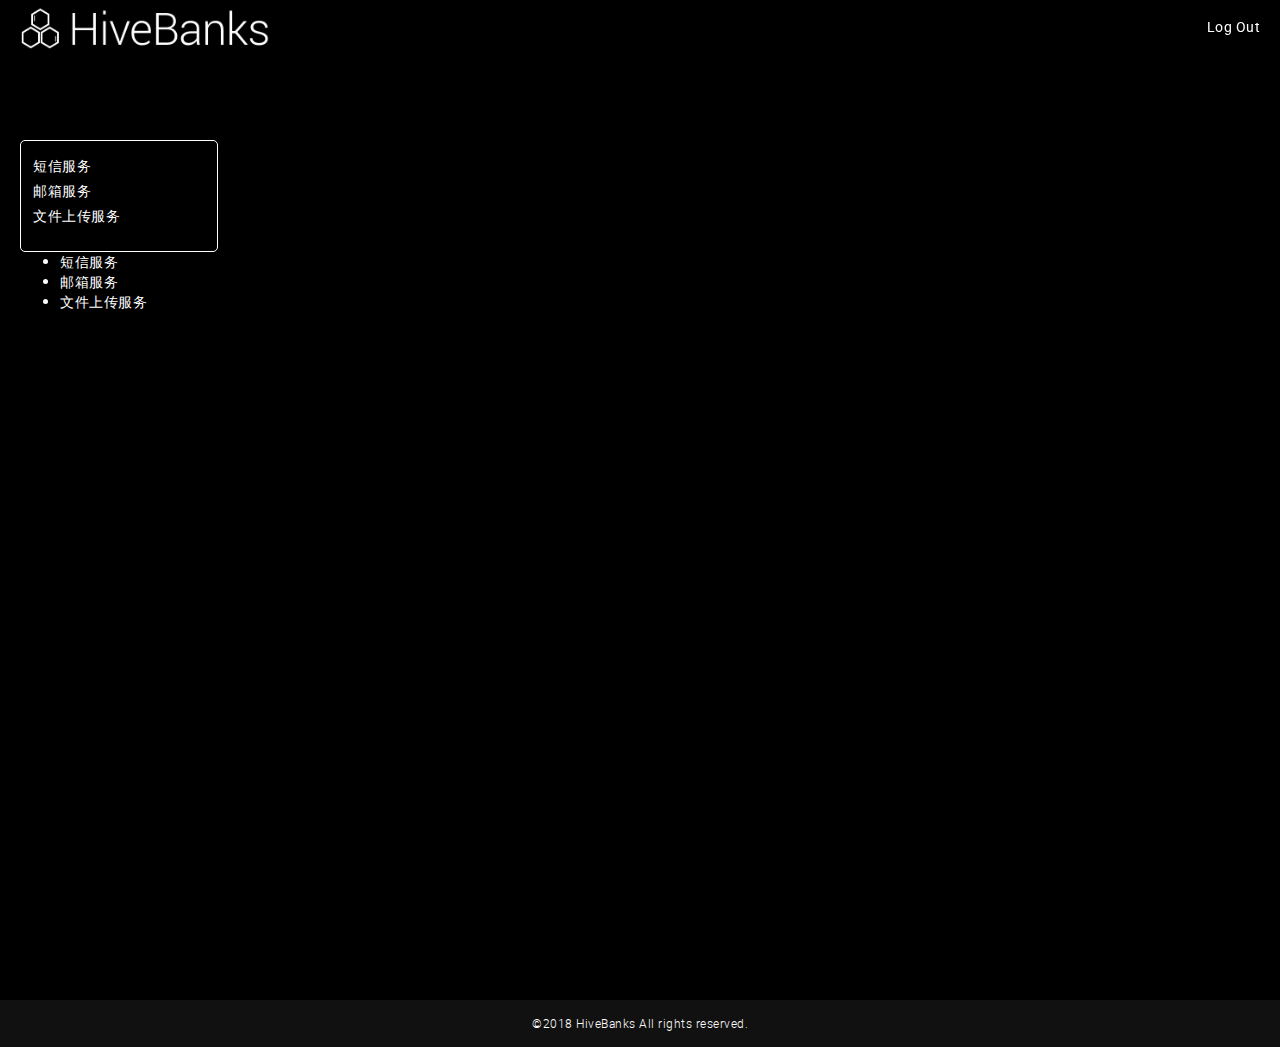
==== commit c4419389: "hivebanksweb" ====
--- a/account.html
+++ b/account.html
@@ -34,24 +34,6 @@
     <link rel="stylesheet" href="assets/js/layer/theme/default/layer.css?v=3.1.1"
           id="layuicss-layer">
 </head>
-<style>
-    .section--curveTop{
-        background: unset;
-    }
-    /*body,html{*/
-        /*background: #ffffff;*/
-    /*}*/
-    /*header.header{*/
-        /*background: #000000;*/
-        /*padding: 0;*/
-    /*}*/
-    /*.header-nav{*/
-        /*align-items: center;*/
-    /*}*/
-    /*.wrapper{*/
-        /*max-width: 1170px;*/
-    /*}*/
-</style>
 <body>
 
 <!-- Header -->
@@ -60,11 +42,6 @@
         <a class="logo" href="index.html"><img src="assets/img/logo.png" alt="Logo"></a>
         <div class="nav">
             <ul>
-                <!--<li><a href="#projectProcess">Project Progress</a></li>-->
-                <!--<li><a href="#useTutorial">Use Tutorial</a></li>-->
-                <!--<li><a href="#ourTeam">OurTeam</a></li>-->
-                <!--<li><a href="#download">DownLoad</a></li>-->
-                <!--<li><a href="registerLa.html">Login</a></li>-->
                 <li><a href="index.html">Log Out</a></li>
             </ul>
         </div>
@@ -79,11 +56,18 @@
 
 <section class="section section--hero" id="particles-js">
     <div class="wrapper">
-        <div>
+        <div class="left_nav">
             <ul>
-                <li>短信服务</li>
-                <li>邮箱服务</li>
-                <li>文件上传服务</li>
+                <li><a href="javascript:;">短信服务</a></li>
+                <li><a href="javascript:;">邮箱服务</a></li>
+                <li><a href="javascript:;">文件上传服务</a></li>
+            </ul>
+        </div>
+        <div class="right_nav">
+            <ul>
+                <li><a href="javascript:;">短信服务</a></li>
+                <li><a href="javascript:;">邮箱服务</a></li>
+                <li><a href="javascript:;">文件上传服务</a></li>
             </ul>
         </div>
     </div>
--- a/assets/css/account.css
+++ b/assets/css/account.css
@@ -0,0 +1,31 @@
+html, body{
+    height: 100%;
+}
+.header{
+    padding: 0;
+}
+.content{
+    height: 100%;
+}
+.left_nav{
+    border: 1px solid #ffffff;
+    width: 16%;
+    border-radius: 5px;
+    padding: 1%;
+}
+.left_nav ul{
+    padding-left: 0;
+}
+.left_nav li{
+    list-style: none;
+    line-height: 2.5rem;
+}
+.left_nav li a:hover{
+    color: #00ffe2;
+}
+.section--curveTop{
+    background: unset;
+}
+.wrapper{
+    max-width: unset;
+}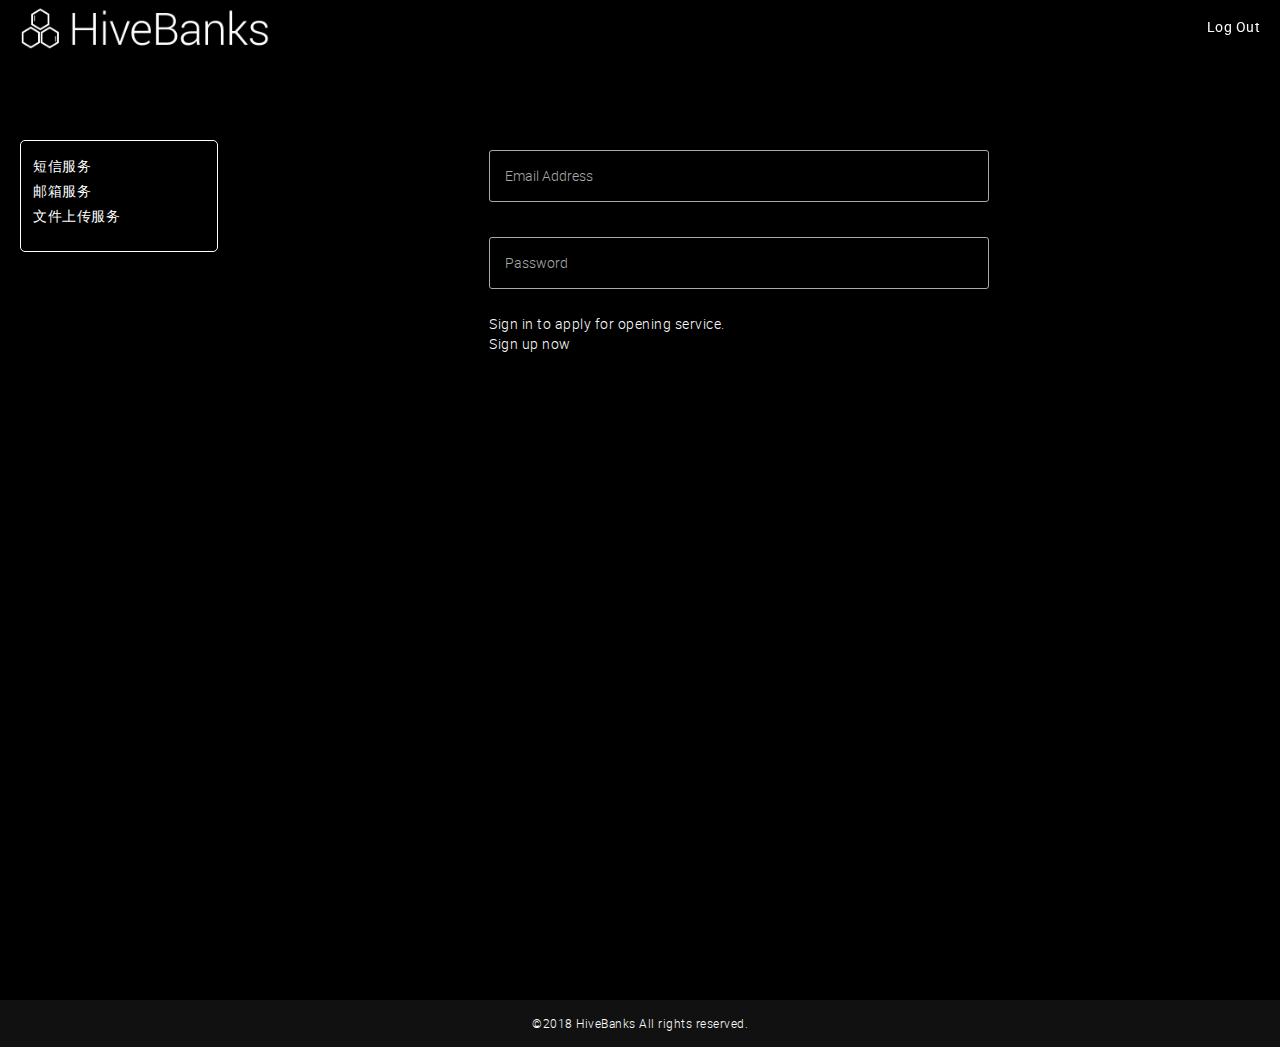
==== commit e9a2bccd: "hivebanksweb" ====
--- a/account.html
+++ b/account.html
@@ -64,11 +64,27 @@
             </ul>
         </div>
         <div class="right_nav">
-            <ul>
-                <li><a href="javascript:;">短信服务</a></li>
-                <li><a href="javascript:;">邮箱服务</a></li>
-                <li><a href="javascript:;">文件上传服务</a></li>
-            </ul>
+            <div class="applicationBox">
+                <div class="form contact-form">
+                    <div class="form-group">
+                        <div class="form-item wow slideInLeft">
+                            <input type="email" id="email" name="email" placeholder="Email Address">
+                        </div>
+                    </div>
+                    <div class="form-group">
+                        <div class="form-item wow slideInLeft">
+                            <input type="password" id="password" name="email" placeholder="Password">
+                        </div>
+                    </div>
+                    <div class="registerText">
+                        <p>Sign in to apply for opening service.</p>
+                    </div>
+                    <div class="signUpBtnBox">
+                        <a href="javascript:;" class="signUpBtn subscribeBtn titleTips wow slideInRight" type="button">Sign up
+                            now</a>
+                    </div>
+                </div>
+            </div>
         </div>
     </div>
     <canvas class="particles-js-canvas-el" width="375" height="667" style="width: 100%; height: 100%;"></canvas>
--- a/assets/css/account.css
+++ b/assets/css/account.css
@@ -12,6 +12,7 @@
     width: 16%;
     border-radius: 5px;
     padding: 1%;
+    float: left;
 }
 .left_nav ul{
     padding-left: 0;
@@ -23,6 +24,10 @@
 .left_nav li a:hover{
     color: #00ffe2;
 }
+.right_nav{
+    width: 84%;
+    float: right;
+}
 .section--curveTop{
     background: unset;
 }
